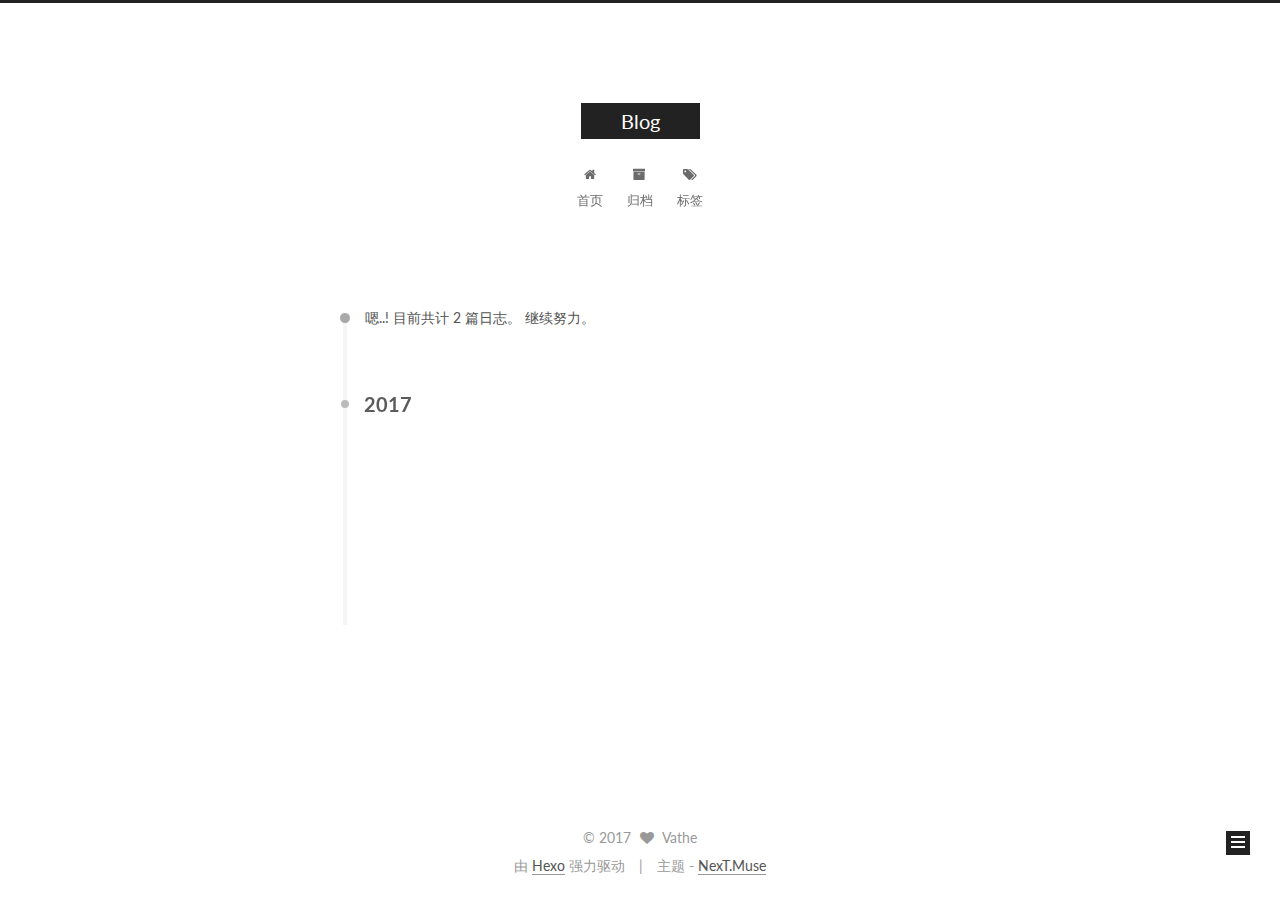
==== archives/index.html @ 246ba1b7 "Site updated: 2017-07-13 20:53:29" ====
<!doctype html>



  


<html class="theme-next muse use-motion" lang="zh-Hans">
<head>
  <meta charset="UTF-8"/>
<meta http-equiv="X-UA-Compatible" content="IE=edge" />
<meta name="viewport" content="width=device-width, initial-scale=1, maximum-scale=1"/>









<meta http-equiv="Cache-Control" content="no-transform" />
<meta http-equiv="Cache-Control" content="no-siteapp" />















  
  
  <link href="/lib/fancybox/source/jquery.fancybox.css?v=2.1.5" rel="stylesheet" type="text/css" />




  
  
  
  

  
    
    
  

  

  

  

  

  
    
    
    <link href="//fonts.googleapis.com/css?family=Lato:300,300italic,400,400italic,700,700italic&subset=latin,latin-ext" rel="stylesheet" type="text/css">
  






<link href="/lib/font-awesome/css/font-awesome.min.css?v=4.6.2" rel="stylesheet" type="text/css" />

<link href="/css/main.css?v=5.1.1" rel="stylesheet" type="text/css" />


  <meta name="keywords" content="Hexo, NexT" />








  <link rel="shortcut icon" type="image/x-icon" href="/favicon.ico?v=5.1.1" />






<meta property="og:type" content="website">
<meta property="og:title" content="Blog">
<meta property="og:url" content="http://vathe.github.io/archives/index.html">
<meta property="og:site_name" content="Blog">
<meta name="twitter:card" content="summary">
<meta name="twitter:title" content="Blog">



<script type="text/javascript" id="hexo.configurations">
  var NexT = window.NexT || {};
  var CONFIG = {
    root: '/',
    scheme: 'Muse',
    sidebar: {"position":"left","display":"post","offset":12,"offset_float":0,"b2t":false,"scrollpercent":false,"onmobile":false},
    fancybox: true,
    motion: true,
    duoshuo: {
      userId: '0',
      author: '博主'
    },
    algolia: {
      applicationID: '',
      apiKey: '',
      indexName: '',
      hits: {"per_page":10},
      labels: {"input_placeholder":"Search for Posts","hits_empty":"We didn't find any results for the search: ${query}","hits_stats":"${hits} results found in ${time} ms"}
    }
  };
</script>



  <link rel="canonical" href="http://vathe.github.io/archives/"/>





  <title>归档 | Blog</title>
  














</head>

<body itemscope itemtype="http://schema.org/WebPage" lang="zh-Hans">

  
  
    
  

  <div class="container sidebar-position-left  page-archive  ">
    <div class="headband"></div>

    <header id="header" class="header" itemscope itemtype="http://schema.org/WPHeader">
      <div class="header-inner"><div class="site-brand-wrapper">
  <div class="site-meta ">
    

    <div class="custom-logo-site-title">
      <a href="/"  class="brand" rel="start">
        <span class="logo-line-before"><i></i></span>
        <span class="site-title">Blog</span>
        <span class="logo-line-after"><i></i></span>
      </a>
    </div>
      
        <p class="site-subtitle"></p>
      
  </div>

  <div class="site-nav-toggle">
    <button>
      <span class="btn-bar"></span>
      <span class="btn-bar"></span>
      <span class="btn-bar"></span>
    </button>
  </div>
</div>

<nav class="site-nav">
  

  
    <ul id="menu" class="menu">
      
        
        <li class="menu-item menu-item-home">
          <a href="/" rel="section">
            
              <i class="menu-item-icon fa fa-fw fa-home"></i> <br />
            
            首页
          </a>
        </li>
      
        
        <li class="menu-item menu-item-archives">
          <a href="/archives/" rel="section">
            
              <i class="menu-item-icon fa fa-fw fa-archive"></i> <br />
            
            归档
          </a>
        </li>
      
        
        <li class="menu-item menu-item-tags">
          <a href="/tags/" rel="section">
            
              <i class="menu-item-icon fa fa-fw fa-tags"></i> <br />
            
            标签
          </a>
        </li>
      

      
    </ul>
  

  
</nav>



 </div>
    </header>

    <main id="main" class="main">
      <div class="main-inner">
        <div class="content-wrap">
          <div id="content" class="content">
            

  <section id="posts" class="posts-collapse">
    <span class="archive-move-on"></span>

    <span class="archive-page-counter">
      
      
      
        
      
      嗯..! 目前共计 2 篇日志。 继续努力。
    </span>

    

      
      
      

      
        
        <div class="collection-title">
          <h2 class="archive-year motion-element" id="archive-year-2017">2017</h2>
        </div>
      
      

      

  <article class="post post-type-normal" itemscope itemtype="http://schema.org/Article">
    <header class="post-header">

      <h2 class="post-title">
        
            <a class="post-title-link" href="/2017/07/13/First Blog/" itemprop="url">
              
                <span itemprop="name">First Blog</span>
              
            </a>
        
      </h2>

      <div class="post-meta">
        <time class="post-time" itemprop="dateCreated"
              datetime="2017-07-13T12:44:52Z"
              content="2017-07-13" >
          07-13
        </time>
      </div>

    </header>
  </article>



    

      
      
      

      
      

      

  <article class="post post-type-normal" itemscope itemtype="http://schema.org/Article">
    <header class="post-header">

      <h2 class="post-title">
        
            <a class="post-title-link" href="/2017/07/13/hello-world/" itemprop="url">
              
                <span itemprop="name">Hello World</span>
              
            </a>
        
      </h2>

      <div class="post-meta">
        <time class="post-time" itemprop="dateCreated"
              datetime="2017-07-13T12:28:40Z"
              content="2017-07-13" >
          07-13
        </time>
      </div>

    </header>
  </article>



    

  </section>

  



          </div>
          


          

        </div>
        
          
  
  <div class="sidebar-toggle">
    <div class="sidebar-toggle-line-wrap">
      <span class="sidebar-toggle-line sidebar-toggle-line-first"></span>
      <span class="sidebar-toggle-line sidebar-toggle-line-middle"></span>
      <span class="sidebar-toggle-line sidebar-toggle-line-last"></span>
    </div>
  </div>

  <aside id="sidebar" class="sidebar">
    
    <div class="sidebar-inner">

      

      

      <section class="site-overview sidebar-panel sidebar-panel-active">
        <div class="site-author motion-element" itemprop="author" itemscope itemtype="http://schema.org/Person">
          <img class="site-author-image" itemprop="image"
               src="/images/avatar.gif"
               alt="Vathe" />
          <p class="site-author-name" itemprop="name">Vathe</p>
           
              <p class="site-description motion-element" itemprop="description"></p>
          
        </div>
        <nav class="site-state motion-element">

          
            <div class="site-state-item site-state-posts">
              <a href="/archives/">
                <span class="site-state-item-count">2</span>
                <span class="site-state-item-name">日志</span>
              </a>
            </div>
          

          

          

        </nav>

        

        <div class="links-of-author motion-element">
          
        </div>

        
        

        
        

        


      </section>

      

      

    </div>
  </aside>


        
      </div>
    </main>

    <footer id="footer" class="footer">
      <div class="footer-inner">
        <div class="copyright" >
  
  &copy; 
  <span itemprop="copyrightYear">2017</span>
  <span class="with-love">
    <i class="fa fa-heart"></i>
  </span>
  <span class="author" itemprop="copyrightHolder">Vathe</span>
</div>


<div class="powered-by">
  由 <a class="theme-link" href="https://hexo.io">Hexo</a> 强力驱动
</div>

<div class="theme-info">
  主题 -
  <a class="theme-link" href="https://github.com/iissnan/hexo-theme-next">
    NexT.Muse
  </a>
</div>


        

        
      </div>
    </footer>

    
      <div class="back-to-top">
        <i class="fa fa-arrow-up"></i>
        
      </div>
    

  </div>

  

<script type="text/javascript">
  if (Object.prototype.toString.call(window.Promise) !== '[object Function]') {
    window.Promise = null;
  }
</script>









  












  
  <script type="text/javascript" src="/lib/jquery/index.js?v=2.1.3"></script>

  
  <script type="text/javascript" src="/lib/fastclick/lib/fastclick.min.js?v=1.0.6"></script>

  
  <script type="text/javascript" src="/lib/jquery_lazyload/jquery.lazyload.js?v=1.9.7"></script>

  
  <script type="text/javascript" src="/lib/velocity/velocity.min.js?v=1.2.1"></script>

  
  <script type="text/javascript" src="/lib/velocity/velocity.ui.min.js?v=1.2.1"></script>

  
  <script type="text/javascript" src="/lib/fancybox/source/jquery.fancybox.pack.js?v=2.1.5"></script>


  


  <script type="text/javascript" src="/js/src/utils.js?v=5.1.1"></script>

  <script type="text/javascript" src="/js/src/motion.js?v=5.1.1"></script>



  
  

  
  
    <script type="text/javascript" id="motion.page.archive">
      $('.archive-year').velocity('transition.slideLeftIn');
    </script>
  


  


  <script type="text/javascript" src="/js/src/bootstrap.js?v=5.1.1"></script>



  


  




	





  





  






  





  

  

  

  

  

  

</body>
</html>
---- css/main.css ----
/* normalize.css v3.0.2 | MIT License | git.io/normalize */
html {
  font-family: sans-serif; /* 1 */
  -ms-text-size-adjust: 100%; /* 2 */
  -webkit-text-size-adjust: 100%; /* 2 */
}
body {
  margin: 0;
}
article,
aside,
details,
figcaption,
figure,
footer,
header,
hgroup,
main,
menu,
nav,
section,
summary {
  display: block;
}
audio,
canvas,
progress,
video {
  display: inline-block; /* 1 */
  vertical-align: baseline; /* 2 */
}
audio:not([controls]) {
  display: none;
  height: 0;
}
[hidden],
template {
  display: none;
}
a {
  background-color: transparent;
}
a:active,
a:hover {
  outline: 0;
}
abbr[title] {
  border-bottom: 1px dotted;
}
b,
strong {
  font-weight: bold;
}
dfn {
  font-style: italic;
}
h1 {
  font-size: 2em;
  margin: 0.67em 0;
}
mark {
  background: #ff0;
  color: #000;
}
small {
  font-size: 80%;
}
sub,
sup {
  font-size: 75%;
  line-height: 0;
  position: relative;
  vertical-align: baseline;
}
sup {
  top: -0.5em;
}
sub {
  bottom: -0.25em;
}
img {
  border: 0;
}
svg:not(:root) {
  overflow: hidden;
}
figure {
  margin: 1em 40px;
}
hr {
  -moz-box-sizing: content-box;
  box-sizing: content-box;
  height: 0;
}
pre {
  overflow: auto;
}
code,
kbd,
pre,
samp {
  font-family: monospace, monospace;
  font-size: 1em;
}
button,
input,
optgroup,
select,
textarea {
  color: inherit; /* 1 */
  font: inherit; /* 2 */
  margin: 0; /* 3 */
}
button {
  overflow: visible;
}
button,
select {
  text-transform: none;
}
button,
html input[type="button"],
input[type="reset"],
input[type="submit"] {
  -webkit-appearance: button; /* 2 */
  cursor: pointer; /* 3 */
}
button[disabled],
html input[disabled] {
  cursor: default;
}
button::-moz-focus-inner,
input::-moz-focus-inner {
  border: 0;
  padding: 0;
}
input {
  line-height: normal;
}
input[type="checkbox"],
input[type="radio"] {
  box-sizing: border-box; /* 1 */
  padding: 0; /* 2 */
}
input[type="number"]::-webkit-inner-spin-button,
input[type="number"]::-webkit-outer-spin-button {
  height: auto;
}
input[type="search"] {
  -webkit-appearance: textfield; /* 1 */
  -moz-box-sizing: content-box;
  -webkit-box-sizing: content-box; /* 2 */
  box-sizing: content-box;
}
input[type="search"]::-webkit-search-cancel-button,
input[type="search"]::-webkit-search-decoration {
  -webkit-appearance: none;
}
fieldset {
  border: 1px solid #c0c0c0;
  margin: 0 2px;
  padding: 0.35em 0.625em 0.75em;
}
legend {
  border: 0; /* 1 */
  padding: 0; /* 2 */
}
textarea {
  overflow: auto;
}
optgroup {
  font-weight: bold;
}
table {
  border-collapse: collapse;
  border-spacing: 0;
}
td,
th {
  padding: 0;
}
::selection {
  background: #262a30;
  color: #fff;
}
body {
  position: relative;
  font-family: 'Lato', "PingFang SC", "Microsoft YaHei", sans-serif;
  font-size: 14px;
  line-height: 2;
  color: #555;
  background: #fff;
}
@media (max-width: 767px) {
  body {
    padding-right: 0 !important;
  }
}
@media (min-width: 768px) and (max-width: 991px) {
  body {
    padding-right: 0 !important;
  }
}
@media (min-width: 1600px) {
  body {
    font-size: 16px;
  }
}
h1,
h2,
h3,
h4,
h5,
h6 {
  margin: 0;
  padding: 0;
  font-weight: bold;
  line-height: 1.5;
  font-family: 'Lato', "PingFang SC", "Microsoft YaHei", sans-serif;
}
h2,
h3,
h4,
h5,
h6 {
  margin: 20px 0 15px;
}
h1 {
  font-size: 22px;
}
@media (max-width: 767px) {
  h1 {
    font-size: 18px;
  }
}
h2 {
  font-size: 20px;
}
@media (max-width: 767px) {
  h2 {
    font-size: 16px;
  }
}
h3 {
  font-size: 18px;
}
@media (max-width: 767px) {
  h3 {
    font-size: 14px;
  }
}
h4 {
  font-size: 16px;
}
@media (max-width: 767px) {
  h4 {
    font-size: 12px;
  }
}
h5 {
  font-size: 14px;
}
@media (max-width: 767px) {
  h5 {
    font-size: 10px;
  }
}
h6 {
  font-size: 12px;
}
@media (max-width: 767px) {
  h6 {
    font-size: 8px;
  }
}
p {
  margin: 0 0 25px 0;
}
a {
  color: #555;
  text-decoration: none;
  border-bottom: 1px solid #999;
  word-wrap: break-word;
}
a:hover {
  color: #222;
  border-bottom-color: #222;
}
blockquote {
  margin: 0;
  padding: 0;
}
img {
  display: block;
  margin: auto;
  max-width: 100%;
  height: auto;
}
hr {
  margin: 40px 0;
  height: 3px;
  border: none;
  background-color: #ddd;
  background-image: repeating-linear-gradient(-45deg, #fff, #fff 4px, transparent 4px, transparent 8px);
}
blockquote {
  padding: 0 15px;
  color: #666;
  border-left: 4px solid #ddd;
}
blockquote cite::before {
  content: "-";
  padding: 0 5px;
}
dt {
  font-weight: 700;
}
dd {
  margin: 0;
  padding: 0;
}
.text-left {
  text-align: left;
}
.text-center {
  text-align: center;
}
.text-right {
  text-align: right;
}
.text-justify {
  text-align: justify;
}
.text-nowrap {
  white-space: nowrap;
}
.text-lowercase {
  text-transform: lowercase;
}
.text-uppercase {
  text-transform: uppercase;
}
.text-capitalize {
  text-transform: capitalize;
}
.center-block {
  display: block;
  margin-left: auto;
  margin-right: auto;
}
.clearfix:before,
.clearfix:after {
  content: " ";
  display: table;
}
.clearfix:after {
  clear: both;
}
.pullquote {
  width: 45%;
}
.pullquote.left {
  float: left;
  margin-left: 5px;
  margin-right: 10px;
}
.pullquote.right {
  float: right;
  margin-left: 10px;
  margin-right: 5px;
}
.affix.affix.affix {
  position: fixed;
}
.translation {
  margin-top: -20px;
  font-size: 14px;
  color: #999;
}
.scrollbar-measure {
  width: 100px;
  height: 100px;
  overflow: scroll;
  position: absolute;
  top: -9999px;
}
.use-motion .motion-element {
  opacity: 0;
}
table {
  margin: 20px 0;
  width: 100%;
  border-collapse: collapse;
  border-spacing: 0;
  border: 1px solid #ddd;
  font-size: 14px;
  table-layout: fixed;
  word-wrap: break-all;
}
table>tbody>tr:nth-of-type(odd) {
  background-color: #f9f9f9;
}
table>tbody>tr:hover {
  background-color: #f5f5f5;
}
caption,
th,
td {
  padding: 8px;
  text-align: left;
  vertical-align: middle;
  font-weight: normal;
}
th,
td {
  border-bottom: 3px solid #ddd;
  border-right: 1px solid #eee;
}
th {
  padding-bottom: 10px;
  font-weight: 700;
}
td {
  border-bottom-width: 1px;
}
html,
body {
  height: 100%;
}
.container {
  position: relative;
  min-height: 100%;
}
.header-inner {
  margin: 0 auto;
  padding: 100px 0 70px;
  width: 700px;
}
@media (min-width: 1600px) {
  .container .header-inner {
    width: 900px;
  }
}
.main {
  padding-bottom: 150px;
}
.main-inner {
  margin: 0 auto;
  width: 700px;
}
@media (min-width: 1600px) {
  .container .main-inner {
    width: 900px;
  }
}
.footer {
  position: absolute;
  left: 0;
  bottom: 0;
  width: 100%;
  min-height: 50px;
}
.footer-inner {
  box-sizing: border-box;
  margin: 20px auto;
  width: 700px;
}
@media (min-width: 1600px) {
  .container .footer-inner {
    width: 900px;
  }
}
pre,
.highlight {
  overflow: auto;
  margin: 20px 0;
  padding: 0;
  font-size: 13px;
  color: #4d4d4c;
  background: #f7f7f7;
  line-height: 1.6;
}
pre,
code {
  font-family: consolas, Menlo, "PingFang SC", "Microsoft YaHei", monospace;
}
code {
  padding: 2px 4px;
  word-wrap: break-word;
  color: #555;
  background: #eee;
  border-radius: 3px;
  font-size: 13px;
}
pre code {
  padding: 0;
  color: #4d4d4c;
  background: none;
  text-shadow: none;
}
.highlight {
  border-radius: 1px;
}
.highlight pre {
  border: none;
  margin: 0;
  padding: 10px 0;
}
.highlight table {
  margin: 0;
  width: auto;
  border: none;
}
.highlight td {
  border: none;
  padding: 0;
}
.highlight figcaption {
  font-size: 1em;
  color: #4d4d4c;
  line-height: 1em;
  margin-bottom: 1em;
}
.highlight figcaption:before,
.highlight figcaption:after {
  content: " ";
  display: table;
}
.highlight figcaption:after {
  clear: both;
}
.highlight figcaption a {
  float: right;
  color: #4d4d4c;
}
.highlight figcaption a:hover {
  border-bottom-color: #4d4d4c;
}
.highlight .gutter pre {
  padding-left: 10px;
  padding-right: 10px;
  color: #869194;
  text-align: right;
  background-color: #eff2f3;
}
.highlight .code pre {
  width: 100%;
  padding-left: 10px;
  padding-right: 10px;
  background-color: #f7f7f7;
}
.highlight .line {
  height: 20px;
}
.gutter {
  -webkit-user-select: none;
  -moz-user-select: none;
  -ms-user-select: none;
  user-select: none;
}
.gist table {
  width: auto;
}
.gist table td {
  border: none;
}
pre .deletion {
  background: #fdd;
}
pre .addition {
  background: #dfd;
}
pre .meta {
  color: #8959a8;
}
pre .comment {
  color: #8e908c;
}
pre .variable,
pre .attribute,
pre .tag,
pre .regexp,
pre .ruby .constant,
pre .xml .tag .title,
pre .xml .pi,
pre .xml .doctype,
pre .html .doctype,
pre .css .id,
pre .css .class,
pre .css .pseudo {
  color: #c82829;
}
pre .number,
pre .preprocessor,
pre .built_in,
pre .literal,
pre .params,
pre .constant,
pre .command {
  color: #f5871f;
}
pre .ruby .class .title,
pre .css .rules .attribute,
pre .string,
pre .value,
pre .inheritance,
pre .header,
pre .ruby .symbol,
pre .xml .cdata,
pre .special,
pre .number,
pre .formula {
  color: #718c00;
}
pre .title,
pre .css .hexcolor {
  color: #3e999f;
}
pre .function,
pre .python .decorator,
pre .python .title,
pre .ruby .function .title,
pre .ruby .title .keyword,
pre .perl .sub,
pre .javascript .title,
pre .coffeescript .title {
  color: #4271ae;
}
pre .keyword,
pre .javascript .function {
  color: #8959a8;
}
.full-image.full-image.full-image {
  border: none;
  max-width: 100%;
  width: auto;
  margin: 20px auto;
}
@media (min-width: 992px) {
  .full-image.full-image.full-image {
    max-width: none;
    width: 110%;
    margin: 25px -5%;
  }
}
.blockquote-center,
.page-home .post-type-quote blockquote,
.page-post-detail .post-type-quote blockquote {
  position: relative;
  margin: 40px 0;
  padding: 0;
  border-left: none;
  text-align: center;
}
.blockquote-center::before,
.page-home .post-type-quote blockquote::before,
.page-post-detail .post-type-quote blockquote::before,
.blockquote-center::after,
.page-home .post-type-quote blockquote::after,
.page-post-detail .post-type-quote blockquote::after {
  position: absolute;
  content: ' ';
  display: block;
  width: 100%;
  height: 24px;
  opacity: 0.2;
  background-repeat: no-repeat;
  background-position: 0 -6px;
  background-size: 22px 22px;
}
.blockquote-center::before,
.page-home .post-type-quote blockquote::before,
.page-post-detail .post-type-quote blockquote::before {
  top: -20px;
  background-image: url("../images/quote-l.svg");
  border-top: 1px solid #ccc;
}
.blockquote-center::after,
.page-home .post-type-quote blockquote::after,
.page-post-detail .post-type-quote blockquote::after {
  bottom: -20px;
  background-image: url("../images/quote-r.svg");
  border-bottom: 1px solid #ccc;
  background-position: 100% 8px;
}
.blockquote-center p,
.page-home .post-type-quote blockquote p,
.page-post-detail .post-type-quote blockquote p,
.blockquote-center div,
.page-home .post-type-quote blockquote div,
.page-post-detail .post-type-quote blockquote div {
  text-align: center;
}
.post .post-body .group-picture img {
  box-sizing: border-box;
  padding: 0 3px;
  border: none;
}
.post .group-picture-row {
  overflow: hidden;
  margin-top: 6px;
}
.post .group-picture-row:first-child {
  margin-top: 0;
}
.post .group-picture-column {
  float: left;
}
.page-post-detail .post-body .group-picture-column {
  float: none;
  margin-top: 10px;
  width: auto !important;
}
.page-post-detail .post-body .group-picture-column img {
  margin: 0 auto;
}
.page-archive .group-picture-container {
  overflow: hidden;
}
.page-archive .group-picture-row {
  float: left;
}
.page-archive .group-picture-row:first-child {
  margin-top: 6px;
}
.page-archive .group-picture-column {
  max-width: 150px;
  max-height: 150px;
}
.note {
  padding: 20px;
  margin: 20px 0;
  border: 1px solid #eee;
  border-left-width: 5px;
  border-radius: 3px;
}
.note h2,
.note h3,
.note h4,
.note h5,
.note h6 {
  margin-top: 0;
  margin-bottom: 5px;
  padding-top: 0 !important;
}
.note p:last-child {
  margin-bottom: 0;
}
.note code {
  border-radius: 3px;
}
.note+.note {
  margin-top: -5px;
}
.default {
  border-left-color: #777;
}
.default h2,
.default h3,
.default h4,
.default h5,
.default h6 {
  color: #777;
}
.primary {
  border-left-color: #428bca;
}
.primary h2,
.primary h3,
.primary h4,
.primary h5,
.primary h6 {
  color: #428bca;
}
.success {
  border-left-color: #5cb85c;
}
.success h2,
.success h3,
.success h4,
.success h5,
.success h6 {
  color: #5cb85c;
}
.danger {
  border-left-color: #d9534f;
}
.danger h2,
.danger h3,
.danger h4,
.danger h5,
.danger h6 {
  color: #d9534f;
}
.warning {
  border-left-color: #f0ad4e;
}
.warning h2,
.warning h3,
.warning h4,
.warning h5,
.warning h6 {
  color: #f0ad4e;
}
.info {
  border-left-color: #5bc0de;
}
.info h2,
.info h3,
.info h4,
.info h5,
.info h6 {
  color: #5bc0de;
}
.btn {
  display: inline-block;
  padding: 0 20px;
  font-size: 14px;
  color: #fff;
  background: #222;
  border: 2px solid #222;
  text-decoration: none;
  border-radius: 0;
  transition-property: background-color;
  transition-duration: 0.2s;
  transition-timing-function: ease-in-out;
  transition-delay: 0s;
}
.btn:hover,
.post-button .btn:hover {
  border-color: #222;
  color: #222;
  background: #fff;
}
.btn-bar {
  display: block;
  width: 22px;
  height: 2px;
  background: #555;
  border-radius: 1px;
}
.btn-bar+.btn-bar {
  margin-top: 4px;
}
.pagination {
  margin: 120px 0 40px;
  text-align: center;
  border-top: 1px solid #eee;
}
.page-number-basic,
.pagination .prev,
.pagination .next,
.pagination .page-number,
.pagination .space {
  display: inline-block;
  position: relative;
  top: -1px;
  margin: 0 10px;
  padding: 0 10px;
  line-height: 30px;
}
@media (max-width: 767px) {
  .page-number-basic,
  .pagination .prev,
  .pagination .next,
  .pagination .page-number,
  .pagination .space {
    margin: 0 5px;
  }
}
.pagination .prev,
.pagination .next,
.pagination .page-number {
  border-bottom: 0;
  border-top: 1px solid #eee;
  transition-property: border-color;
  transition-duration: 0.2s;
  transition-timing-function: ease-in-out;
  transition-delay: 0s;
}
.pagination .prev:hover,
.pagination .next:hover,
.pagination .page-number:hover {
  border-top-color: #222;
}
.pagination .space {
  padding: 0;
  margin: 0;
}
.pagination .prev {
  margin-left: 0;
}
.pagination .next {
  margin-right: 0;
}
.pagination .page-number.current {
  color: #fff;
  background: #ccc;
  border-top-color: #ccc;
}
@media (max-width: 767px) {
  .pagination {
    border-top: none;
  }
  .pagination .prev,
  .pagination .next,
  .pagination .page-number {
    margin-bottom: 10px;
    border-top: 0;
    border-bottom: 1px solid #eee;
  }
  .pagination .prev:hover,
  .pagination .next:hover,
  .pagination .page-number:hover {
    border-bottom-color: #222;
  }
}
.comments {
  margin: 60px 20px 0;
}
.tag-cloud {
  text-align: center;
}
.tag-cloud a {
  display: inline-block;
  margin: 10px;
}
.back-to-top {
  box-sizing: border-box;
  position: fixed;
  bottom: -100px;
  right: 30px;
  z-index: 1050;
  padding: 0 6px;
  width: 24px;
  background: #222;
  font-size: 12px;
  opacity: 1;
  color: #fff;
  cursor: pointer;
  text-align: center;
  -webkit-transform: translateZ(0);
  transition-property: bottom;
  transition-duration: 0.2s;
  transition-timing-function: ease-in-out;
  transition-delay: 0s;
}
@media (min-width: 768px) and (max-width: 991px) {
  .back-to-top {
    display: none !important;
  }
}
@media (max-width: 767px) {
  .back-to-top {
    display: none !important;
  }
}
.back-to-top.back-to-top-on {
  bottom: 19px;
}
.header {
  background: transparent;
}
.header-inner {
  position: relative;
}
.headband {
  height: 3px;
  background: #222;
}
.site-meta {
  margin: 0;
  text-align: center;
}
@media (max-width: 767px) {
  .site-meta {
    text-align: center;
  }
}
.brand {
  position: relative;
  display: inline-block;
  padding: 0 40px;
  color: #fff;
  background: #222;
  border-bottom: none;
}
.brand:hover {
  color: #fff;
}
.logo {
  display: inline-block;
  margin-right: 5px;
  line-height: 36px;
  vertical-align: top;
}
.site-title {
  display: inline-block;
  vertical-align: top;
  line-height: 36px;
  font-size: 20px;
  font-weight: normal;
  font-family: 'Lato', "PingFang SC", "Microsoft YaHei", sans-serif;
}
.site-subtitle {
  margin-top: 10px;
  font-size: 13px;
  color: #999;
}
.use-motion .brand {
  opacity: 0;
}
.use-motion .logo,
.use-motion .site-title,
.use-motion .site-subtitle {
  opacity: 0;
  position: relative;
  top: -10px;
}
.site-nav-toggle {
  display: none;
  position: absolute;
  top: 10px;
  left: 10px;
}
@media (max-width: 767px) {
  .site-nav-toggle {
    display: block;
  }
}
.site-nav-toggle button {
  margin-top: 2px;
  padding: 9px 10px;
  background: transparent;
  border: none;
}
@media (max-width: 767px) {
  .site-nav {
    display: none;
    margin: 0 -10px;
    padding: 0 10px;
    clear: both;
    border-top: 1px solid #ddd;
  }
}
@media (min-width: 768px) and (max-width: 991px) {
  .site-nav {
    display: block !important;
  }
}
@media (min-width: 992px) {
  .site-nav {
    display: block !important;
  }
}
.menu {
  margin-top: 20px;
  padding-left: 0;
  text-align: center;
}
.menu .menu-item {
  display: inline-block;
  margin: 0 10px;
  list-style: none;
}
@media screen and (max-width: 767px) {
  .menu .menu-item {
    margin-top: 10px;
  }
}
.menu .menu-item a {
  display: block;
  font-size: 13px;
  line-height: inherit;
  border-bottom: 1px solid transparent;
  transition-property: border-color;
  transition-duration: 0.2s;
  transition-timing-function: ease-in-out;
  transition-delay: 0s;
}
.menu .menu-item a:hover {
  border-bottom-color: #222;
}
.menu .menu-item .fa {
  margin-right: 5px;
}
.use-motion .menu-item {
  opacity: 0;
}
.post-body {
  font-family: 'Lato', "PingFang SC", "Microsoft YaHei", sans-serif;
}
@media (max-width: 767px) {
  .post-body {
    word-break: break-word;
  }
}
.post-body .fancybox img {
  display: block !important;
  margin: 0 auto;
  cursor: pointer;
  cursor: zoom-in;
  cursor: -webkit-zoom-in;
}
.post-body .image-caption,
.post-body .figure .caption {
  margin: 10px auto 15px;
  text-align: center;
  font-size: 14px;
  color: #999;
  font-weight: bold;
  line-height: 1;
}
.post-sticky-flag {
  display: inline-block;
  font-size: 16px;
  -ms-transform: rotate(30deg);
  -webkit-transform: rotate(30deg);
  -moz-transform: rotate(30deg);
  -ms-transform: rotate(30deg);
  -o-transform: rotate(30deg);
  transform: rotate(30deg);
}
.posts-expand {
  padding-top: 40px;
}
@media (max-width: 767px) {
  .posts-expand {
    margin: 0 20px;
  }
  .post-body pre {
    padding: 10px;
  }
  .post-body pre .gutter pre {
    padding-right: 10px;
  }
  .post-body .highlight {
    margin-left: 0px;
    margin-right: 0px;
    padding: 0;
  }
  .post-body .highlight .gutter pre {
    padding-right: 10px;
  }
}
@media (min-width: 992px) {
  .posts-expand .post-body {
    text-align: justify;
  }
}
.posts-expand .post-body h2,
.posts-expand .post-body h3,
.posts-expand .post-body h4,
.posts-expand .post-body h5,
.posts-expand .post-body h6 {
  padding-top: 10px;
}
.posts-expand .post-body h2 .header-anchor,
.posts-expand .post-body h3 .header-anchor,
.posts-expand .post-body h4 .header-anchor,
.posts-expand .post-body h5 .header-anchor,
.posts-expand .post-body h6 .header-anchor {
  float: right;
  margin-left: 10px;
  color: #ccc;
  border-bottom-style: none;
  visibility: hidden;
}
.posts-expand .post-body h2 .header-anchor:hover,
.posts-expand .post-body h3 .header-anchor:hover,
.posts-expand .post-body h4 .header-anchor:hover,
.posts-expand .post-body h5 .header-anchor:hover,
.posts-expand .post-body h6 .header-anchor:hover {
  color: inherit;
}
.posts-expand .post-body h2:hover .header-anchor,
.posts-expand .post-body h3:hover .header-anchor,
.posts-expand .post-body h4:hover .header-anchor,
.posts-expand .post-body h5:hover .header-anchor,
.posts-expand .post-body h6:hover .header-anchor {
  visibility: visible;
}
.posts-expand .post-body ul li {
  list-style: circle;
}
.posts-expand .post-body img {
  box-sizing: border-box;
  margin: auto;
  padding: 3px;
  border: 1px solid #ddd;
}
.posts-expand .fancybox img {
  margin: 0 auto;
}
@media (max-width: 767px) {
  .posts-collapse {
    margin: 0 20px;
  }
  .posts-collapse .post-title,
  .posts-collapse .post-meta {
    display: block;
    width: auto;
    text-align: left;
  }
}
.posts-collapse {
  position: relative;
  z-index: 1010;
  margin-left: 55px;
}
.posts-collapse::after {
  content: " ";
  position: absolute;
  top: 20px;
  left: 0;
  margin-left: -2px;
  width: 4px;
  height: 100%;
  background: #f5f5f5;
  z-index: -1;
}
@media (max-width: 767px) {
  .posts-collapse {
    margin: 0 20px;
  }
}
.posts-collapse .collection-title {
  position: relative;
  margin: 60px 0;
}
.posts-collapse .collection-title h1,
.posts-collapse .collection-title h2 {
  margin-left: 20px;
}
.posts-collapse .collection-title small {
  color: #bbb;
  margin-left: 5px;
}
.posts-collapse .collection-title::before {
  content: " ";
  position: absolute;
  left: 0;
  top: 50%;
  margin-left: -4px;
  margin-top: -4px;
  width: 8px;
  height: 8px;
  background: #bbb;
  border-radius: 50%;
}
.posts-collapse .post {
  margin: 30px 0;
}
.posts-collapse .post-header {
  position: relative;
  transition-duration: 0.2s;
  transition-timing-function: ease-in-out;
  transition-delay: 0s;
  transition-property: border;
  border-bottom: 1px dashed #ccc;
}
.posts-collapse .post-header::before {
  content: " ";
  position: absolute;
  left: 0;
  top: 12px;
  width: 6px;
  height: 6px;
  margin-left: -4px;
  background: #bbb;
  border-radius: 50%;
  border: 1px solid #fff;
  transition-duration: 0.2s;
  transition-timing-function: ease-in-out;
  transition-delay: 0s;
  transition-property: background;
}
.posts-collapse .post-header:hover {
  border-bottom-color: #666;
}
.posts-collapse .post-header:hover::before {
  background: #222;
}
.posts-collapse .post-meta {
  position: absolute;
  font-size: 12px;
  left: 20px;
  top: 5px;
}
.posts-collapse .post-comments-count {
  display: none;
}
.posts-collapse .post-title {
  margin-left: 60px;
  font-size: 16px;
  font-weight: normal;
  line-height: inherit;
}
.posts-collapse .post-title::after {
  margin-left: 3px;
  opacity: 0.6;
}
.posts-collapse .post-title a {
  color: #666;
  border-bottom: none;
}
.page-home .post-type-quote .post-header,
.page-post-detail .post-type-quote .post-header,
.page-home .post-type-quote .post-tags,
.page-post-detail .post-type-quote .post-tags {
  display: none;
}
.posts-expand .post-title {
  font-size: 26px;
  text-align: center;
  word-break: break-word;
  font-weight: 400;
}
@media (max-width: 767px) {
  .posts-expand .post-title {
    font-size: 22px;
  }
}
.posts-expand .post-title-link {
  display: inline-block;
  position: relative;
  color: #555;
  border-bottom: none;
  line-height: 1.2;
  vertical-align: top;
}
.posts-expand .post-title-link::before {
  content: "";
  position: absolute;
  width: 100%;
  height: 2px;
  bottom: 0;
  left: 0;
  background-color: #000;
  visibility: hidden;
  -webkit-transform: scaleX(0);
  -moz-transform: scaleX(0);
  -ms-transform: scaleX(0);
  -o-transform: scaleX(0);
  transform: scaleX(0);
  transition-duration: 0.2s;
  transition-timing-function: ease-in-out;
  transition-delay: 0s;
}
.posts-expand .post-title-link:hover::before {
  visibility: visible;
  -webkit-transform: scaleX(1);
  -moz-transform: scaleX(1);
  -ms-transform: scaleX(1);
  -o-transform: scaleX(1);
  transform: scaleX(1);
}
.posts-expand .post-title-link .fa {
  font-size: 16px;
}
.posts-expand .post-meta {
  margin: 3px 0 60px 0;
  color: #999;
  font-family: 'Lato', "PingFang SC", "Microsoft YaHei", sans-serif;
  font-size: 12px;
  text-align: center;
}
.posts-expand .post-meta .post-category-list {
  display: inline-block;
  margin: 0;
  padding: 3px;
}
.posts-expand .post-meta .post-category-list-link {
  color: #999;
}
.posts-expand .post-meta .post-description {
  font-size: 14px;
  margin-top: 2px;
}
.post-wordcount {
  display: inline-block;
}
.post-meta-divider {
  margin: 0 0.5em;
}
.post-meta-item-icon {
  margin-right: 3px;
}
@media (min-width: 768px) and (max-width: 991px) {
  .post-meta-item-icon {
    display: inline-block;
  }
}
@media (max-width: 767px) {
  .post-meta-item-icon {
    display: inline-block;
  }
}
@media (min-width: 768px) and (max-width: 991px) {
  .post-meta-item-text {
    display: none;
  }
}
@media (max-width: 767px) {
  .post-meta-item-text {
    display: none;
  }
}
@media (max-width: 767px) {
  .posts-expand .post-comments-count {
    display: none;
  }
}
.post-button {
  margin-top: 50px;
}
.post-button .btn {
  color: #fff;
  font-size: 14px;
  background: #222;
  border-radius: 0;
  line-height: 2;
  margin: 0 4px 8px 4px;
}
.post-button .fa-fw {
  width: 1.285714285714286em;
  text-align: left;
}
.posts-expand .post-tags {
  margin-top: 40px;
  text-align: center;
}
.posts-expand .post-tags a {
  display: inline-block;
  margin-right: 10px;
  font-size: 13px;
}
.post-nav {
  display: table;
  margin-top: 15px;
  width: 100%;
  border-top: 1px solid #eee;
}
.post-nav-divider {
  display: table-cell;
  width: 10%;
}
.post-nav-item {
  display: table-cell;
  padding: 10px 0 0 0;
  width: 45%;
  vertical-align: top;
}
.post-nav-item a {
  position: relative;
  display: block;
  line-height: 25px;
  font-size: 14px;
  color: #555;
  border-bottom: none;
}
.post-nav-item a:hover {
  color: #222;
  border-bottom: none;
}
.post-nav-item a:active {
  top: 2px;
}
.post-nav-item .fa {
  position: absolute;
  top: 8px;
  left: 0;
  font-size: 12px;
}
.post-nav-next a {
  padding-left: 15px;
}
.post-nav-prev {
  text-align: right;
}
.post-nav-prev a {
  padding-right: 15px;
}
.post-nav-prev .fa {
  right: 0;
  left: auto;
}
.posts-expand .post-eof {
  display: block;
  margin: 80px auto 60px;
  width: 8%;
  height: 1px;
  background: #ccc;
  text-align: center;
}
.post:last-child .post-eof.post-eof.post-eof {
  display: none;
}
.post-gallery {
  display: table;
  table-layout: fixed;
  width: 100%;
  border-collapse: separate;
}
.post-gallery-row {
  display: table-row;
}
.post-gallery .post-gallery-img {
  display: table-cell;
  text-align: center;
  vertical-align: middle;
  border: none;
}
.post-gallery .post-gallery-img img {
  max-width: 100%;
  max-height: 100%;
  border: none;
}
.fancybox-close,
.fancybox-close:hover {
  border: none;
}
.sidebar {
  position: fixed;
  right: 0;
  top: 0;
  bottom: 0;
  width: 0;
  z-index: 1040;
  box-shadow: inset 0 2px 6px #000;
  background: #222;
  -webkit-transform: translateZ(0);
}
.sidebar a {
  color: #999;
  border-bottom-color: #555;
}
.sidebar a:hover {
  color: #eee;
}
@media (min-width: 768px) and (max-width: 991px) {
  .sidebar {
    display: none !important;
  }
}
@media (max-width: 767px) {
  .sidebar {
    display: none !important;
  }
}
.sidebar-inner {
  position: relative;
  padding: 20px 10px;
  color: #999;
  text-align: center;
}
.sidebar-toggle {
  position: fixed;
  right: 30px;
  bottom: 45px;
  width: 14px;
  height: 14px;
  padding: 5px;
  background: #222;
  line-height: 0;
  z-index: 1050;
  cursor: pointer;
  -webkit-transform: translateZ(0);
}
@media (min-width: 768px) and (max-width: 991px) {
  .sidebar-toggle {
    display: none !important;
  }
}
@media (max-width: 767px) {
  .sidebar-toggle {
    display: none !important;
  }
}
.sidebar-toggle-line {
  position: relative;
  display: inline-block;
  vertical-align: top;
  height: 2px;
  width: 100%;
  background: #fff;
  margin-top: 3px;
}
.sidebar-toggle-line:first-child {
  margin-top: 0;
}
.site-author-image {
  display: block;
  margin: 0 auto;
  padding: 2px;
  max-width: 96px;
  height: auto;
  border: 2px solid #333;
}
.site-author-name {
  margin: 5px 0 0;
  text-align: center;
  color: #f5f5f5;
  font-weight: normal;
}
.site-description {
  margin-top: 5px;
  text-align: center;
  font-size: 14px;
  color: #999;
}
.site-state {
  overflow: hidden;
  line-height: 1.4;
  white-space: nowrap;
  text-align: center;
}
.site-state-item {
  display: inline-block;
  padding: 0 15px;
  border-left: 1px solid #333;
}
.site-state-item:first-child {
  border-left: none;
}
.site-state-item a {
  border-bottom: none;
}
.site-state-item-count {
  display: block;
  text-align: center;
  color: inherit;
  font-weight: 600;
  font-size: 18px;
}
.site-state-item-name {
  font-size: 13px;
  color: inherit;
}
.feed-link {
  margin-top: 20px;
}
.feed-link a {
  display: inline-block;
  padding: 0 15px;
  color: #fc6423;
  border: 1px solid #fc6423;
  border-radius: 4px;
}
.feed-link a i {
  color: #fc6423;
  font-size: 14px;
}
.feed-link a:hover {
  color: #fff;
  background: #fc6423;
}
.feed-link a:hover i {
  color: #fff;
}
.links-of-author {
  margin-top: 20px;
}
.links-of-author a {
  display: inline-block;
  vertical-align: middle;
  margin-right: 10px;
  margin-bottom: 10px;
  border-bottom-color: #555;
  font-size: 13px;
}
.links-of-author a:before {
  display: inline-block;
  vertical-align: middle;
  margin-right: 3px;
  content: " ";
  width: 4px;
  height: 4px;
  border-radius: 50%;
  background: #28ad3c;
}
.links-of-blogroll {
  font-size: 13px;
}
.links-of-blogroll-title {
  margin-top: 20px;
  font-size: 14px;
  font-weight: 600;
}
.links-of-blogroll-list {
  margin: 0;
  padding: 0;
  list-style: none;
}
.links-of-blogroll-item {
  padding: 2px 10px;
}
.sidebar-nav {
  margin: 0 0 20px;
  padding-left: 0;
}
.sidebar-nav li {
  display: inline-block;
  cursor: pointer;
  border-bottom: 1px solid transparent;
  font-size: 14px;
  color: #555;
}
.sidebar-nav li:hover {
  color: #f5f5f5;
}
.page-post-detail .sidebar-nav-toc {
  padding: 0 5px;
}
.page-post-detail .sidebar-nav-overview {
  margin-left: 10px;
}
.sidebar-nav .sidebar-nav-active {
  color: #87daff;
  border-bottom-color: #87daff;
}
.sidebar-nav .sidebar-nav-active:hover {
  color: #87daff;
}
.sidebar-panel {
  display: none;
}
.sidebar-panel-active {
  display: block;
}
.post-toc-empty {
  font-size: 14px;
  color: #666;
}
.post-toc-wrap {
  overflow: hidden;
}
.post-toc {
  overflow: auto;
}
.post-toc ol {
  margin: 0;
  padding: 0 2px 5px 10px;
  text-align: left;
  list-style: none;
  font-size: 14px;
}
.post-toc ol > ol {
  padding-left: 0;
}
.post-toc ol a {
  transition-duration: 0.2s;
  transition-timing-function: ease-in-out;
  transition-delay: 0s;
  transition-property: all;
  color: #999;
  border-bottom-color: #555;
}
.post-toc ol a:hover {
  color: #ccc;
  border-bottom-color: #ccc;
}
.post-toc .nav-item {
  overflow: hidden;
  text-overflow: ellipsis;
  white-space: nowrap;
  line-height: 1.8;
}
.post-toc .nav .nav-child {
  display: none;
}
.post-toc .nav .active > .nav-child {
  display: block;
}
.post-toc .nav .active-current > .nav-child {
  display: block;
}
.post-toc .nav .active-current > .nav-child > .nav-item {
  display: block;
}
.post-toc .nav .active > a {
  color: #87daff;
  border-bottom-color: #87daff;
}
.post-toc .nav .active-current > a {
  color: #87daff;
}
.post-toc .nav .active-current > a:hover {
  color: #87daff;
}
.footer {
  font-size: 14px;
  color: #999;
}
.footer img {
  border: none;
}
.footer-inner {
  text-align: center;
}
.with-love {
  display: inline-block;
  margin: 0 5px;
}
.powered-by,
.theme-info {
  display: inline-block;
}
.powered-by {
  margin-right: 10px;
}
.powered-by::after {
  content: "|";
  padding-left: 10px;
}
.cc-license {
  margin-top: 10px;
  text-align: center;
}
.cc-license .cc-opacity {
  opacity: 0.7;
  border-bottom: none;
}
.cc-license .cc-opacity:hover {
  opacity: 0.9;
}
.cc-license img {
  display: inline-block;
}
.theme-next #ds-thread #ds-reset {
  color: #555;
}
.theme-next #ds-thread #ds-reset .ds-replybox {
  margin-bottom: 30px;
}
.theme-next #ds-thread #ds-reset .ds-replybox .ds-avatar,
.theme-next #ds-reset .ds-avatar img {
  box-shadow: none;
}
.theme-next #ds-thread #ds-reset .ds-textarea-wrapper {
  border-color: #c7d4e1;
  background: none;
  border-top-right-radius: 3px;
  border-top-left-radius: 3px;
}
.theme-next #ds-thread #ds-reset .ds-textarea-wrapper textarea {
  height: 60px;
}
.theme-next #ds-reset .ds-rounded-top {
  border-radius: 0;
}
.theme-next #ds-thread #ds-reset .ds-post-toolbar {
  box-sizing: border-box;
  border: 1px solid #c7d4e1;
  background: #f6f8fa;
}
.theme-next #ds-thread #ds-reset .ds-post-options {
  height: 40px;
  border: none;
  background: none;
}
.theme-next #ds-thread #ds-reset .ds-toolbar-buttons {
  top: 11px;
}
.theme-next #ds-thread #ds-reset .ds-sync {
  top: 5px;
}
.theme-next #ds-thread #ds-reset .ds-post-button {
  top: 4px;
  right: 5px;
  width: 90px;
  height: 30px;
  border: 1px solid #c5ced7;
  border-radius: 3px;
  background-image: linear-gradient(#fbfbfc, #f5f7f9);
  color: #60676d;
}
.theme-next #ds-thread #ds-reset .ds-post-button:hover {
  background-position: 0 -30px;
  color: #60676d;
}
.theme-next #ds-thread #ds-reset .ds-comments-info {
  padding: 10px 0;
}
.theme-next #ds-thread #ds-reset .ds-sort {
  display: none;
}
.theme-next #ds-thread #ds-reset li.ds-tab a.ds-current {
  border: none;
  background: #f6f8fa;
  color: #60676d;
}
.theme-next #ds-thread #ds-reset li.ds-tab a.ds-current:hover {
  background-color: #e9f0f7;
  color: #60676d;
}
.theme-next #ds-thread #ds-reset li.ds-tab a {
  border-radius: 2px;
  padding: 5px;
}
.theme-next #ds-thread #ds-reset .ds-login-buttons p {
  color: #999;
  line-height: 36px;
}
.theme-next #ds-thread #ds-reset .ds-login-buttons .ds-service-list li {
  height: 28px;
}
.theme-next #ds-thread #ds-reset .ds-service-list a {
  background: none;
  padding: 5px;
  border: 1px solid;
  border-radius: 3px;
  text-align: center;
}
.theme-next #ds-thread #ds-reset .ds-service-list a:hover {
  color: #fff;
  background: #666;
}
.theme-next #ds-thread #ds-reset .ds-service-list .ds-weibo {
  color: #fc9b00;
  border-color: #fc9b00;
}
.theme-next #ds-thread #ds-reset .ds-service-list .ds-weibo:hover {
  background: #fc9b00;
}
.theme-next #ds-thread #ds-reset .ds-service-list .ds-qq {
  color: #60a3ec;
  border-color: #60a3ec;
}
.theme-next #ds-thread #ds-reset .ds-service-list .ds-qq:hover {
  background: #60a3ec;
}
.theme-next #ds-thread #ds-reset .ds-service-list .ds-renren {
  color: #2e7ac4;
  border-color: #2e7ac4;
}
.theme-next #ds-thread #ds-reset .ds-service-list .ds-renren:hover {
  background: #2e7ac4;
}
.theme-next #ds-thread #ds-reset .ds-service-list .ds-douban {
  color: #37994c;
  border-color: #37994c;
}
.theme-next #ds-thread #ds-reset .ds-service-list .ds-douban:hover {
  background: #37994c;
}
.theme-next #ds-thread #ds-reset .ds-service-list .ds-kaixin {
  color: #fef20d;
  border-color: #fef20d;
}
.theme-next #ds-thread #ds-reset .ds-service-list .ds-kaixin:hover {
  background: #fef20d;
}
.theme-next #ds-thread #ds-reset .ds-service-list .ds-netease {
  color: #f00;
  border-color: #f00;
}
.theme-next #ds-thread #ds-reset .ds-service-list .ds-netease:hover {
  background: #f00;
}
.theme-next #ds-thread #ds-reset .ds-service-list .ds-sohu {
  color: #ffcb05;
  border-color: #ffcb05;
}
.theme-next #ds-thread #ds-reset .ds-service-list .ds-sohu:hover {
  background: #ffcb05;
}
.theme-next #ds-thread #ds-reset .ds-service-list .ds-baidu {
  color: #2831e0;
  border-color: #2831e0;
}
.theme-next #ds-thread #ds-reset .ds-service-list .ds-baidu:hover {
  background: #2831e0;
}
.theme-next #ds-thread #ds-reset .ds-service-list .ds-google {
  color: #166bec;
  border-color: #166bec;
}
.theme-next #ds-thread #ds-reset .ds-service-list .ds-google:hover {
  background: #166bec;
}
.theme-next #ds-thread #ds-reset .ds-service-list .ds-weixin {
  color: #00ce0d;
  border-color: #00ce0d;
}
.theme-next #ds-thread #ds-reset .ds-service-list .ds-weixin:hover {
  background: #00ce0d;
}
.theme-next #ds-thread #ds-reset .ds-service-list .ds-more-services {
  border: none;
}
.theme-next #ds-thread #ds-reset .ds-service-list .ds-more-services:hover {
  background: none;
}
.theme-next #ds-reset .duoshuo-ua-admin {
  display: inline-block;
  color: #f00;
}
.theme-next #ds-reset .duoshuo-ua-platform,
.theme-next #ds-reset .duoshuo-ua-browser {
  color: #ccc;
}
.theme-next #ds-reset .duoshuo-ua-platform .fa,
.theme-next #ds-reset .duoshuo-ua-browser .fa {
  display: inline-block;
  margin-right: 3px;
}
.theme-next #ds-reset .duoshuo-ua-separator {
  display: inline-block;
  margin-left: 5px;
}
.theme-next .this_ua {
  background-color: #ccc !important;
  border-radius: 4px;
  padding: 0 5px !important;
  margin: 1px 1px !important;
  border: 1px solid #bbb !important;
  color: #fff;
  display: inline-block !important;
}
.theme-next .this_ua.admin {
  background-color: #d9534f !important;
  border-color: #d9534f !important;
}
.theme-next .this_ua.platform.iOS,
.theme-next .this_ua.platform.Mac,
.theme-next .this_ua.platform.Windows {
  background-color: #39b3d7 !important;
  border-color: #46b8da !important;
}
.theme-next .this_ua.platform.Linux {
  background-color: #3a3a3a !important;
  border-color: #1f1f1f !important;
}
.theme-next .this_ua.platform.Android {
  background-color: #00c47d !important;
  border-color: #01b171 !important;
}
.theme-next .this_ua.browser.Mobile,
.theme-next .this_ua.browser.Chrome {
  background-color: #5cb85c !important;
  border-color: #4cae4c !important;
}
.theme-next .this_ua.browser.Firefox {
  background-color: #f0ad4e !important;
  border-color: #eea236 !important;
}
.theme-next .this_ua.browser.Maxthon,
.theme-next .this_ua.browser.IE {
  background-color: #428bca !important;
  border-color: #357ebd !important;
}
.theme-next .this_ua.browser.baidu,
.theme-next .this_ua.browser.UCBrowser,
.theme-next .this_ua.browser.Opera {
  background-color: #d9534f !important;
  border-color: #d43f3a !important;
}
.theme-next .this_ua.browser.Android,
.theme-next .this_ua.browser.QQBrowser {
  background-color: #78ace9 !important;
  border-color: #4cae4c !important;
}
.post-spread {
  margin-top: 20px;
  text-align: center;
}
.jiathis_style {
  display: inline-block;
}
.jiathis_style a {
  border: none;
}
.fa {
  font-family: FontAwesome !important;
}
.post-spread {
  margin-top: 20px;
  text-align: center;
}
.bdshare-slide-button-box a {
  border: none;
}
.bdsharebuttonbox {
  display: inline-block;
}
.bdsharebuttonbox a {
  border: none;
}
.local-search-pop-overlay {
  position: fixed;
  width: 100%;
  height: 100%;
  top: 0;
  left: 0;
  z-index: 2080;
  background-color: rgba(0,0,0,0.3);
}
.local-search-popup {
  display: none;
  position: fixed;
  top: 10%;
  left: 50%;
  margin-left: -350px;
  width: 700px;
  height: 80%;
  padding: 0;
  background: #fff;
  color: #333;
  z-index: 9999;
  border-radius: 5px;
}
@media (max-width: 767px) {
  .local-search-popup {
    padding: 0;
    top: 0;
    left: 0;
    margin: 0;
    width: 100%;
    height: 100%;
    border-radius: 0;
  }
}
.local-search-popup ul.search-result-list {
  padding: 0;
  margin: 0 5px;
}
.local-search-popup p.search-result {
  border-bottom: 1px dashed #ccc;
  padding: 5px 0;
}
.local-search-popup a.search-result-title {
  font-weight: bold;
  font-size: 16px;
}
.local-search-popup .search-keyword {
  border-bottom: 1px dashed #f00;
  font-weight: bold;
  color: #f00;
}
.local-search-popup .local-search-header {
  padding: 5px;
  height: 36px;
  background: #f5f5f5;
  border-top-left-radius: 5px;
  border-top-right-radius: 5px;
}
.local-search-popup #local-search-result {
  overflow: auto;
  position: relative;
  padding: 5px 25px;
  height: calc(100% - 55px);
}
.local-search-popup .local-search-input-wrapper {
  display: inline-block;
  width: calc(100% - 90px);
  height: 36px;
  line-height: 36px;
  padding: 0 5px;
}
.local-search-popup .local-search-input-wrapper input {
  padding: 8px 0;
  height: 20px;
  display: block;
  width: 100%;
  outline: none;
  border: none;
  background: transparent;
  vertical-align: middle;
}
.local-search-popup .search-icon,
.local-search-popup .popup-btn-close {
  display: inline-block;
  font-size: 18px;
  color: #999;
  height: 36px;
  width: 18px;
  padding-left: 10px;
  padding-right: 10px;
}
.local-search-popup .search-icon {
  float: left;
}
.local-search-popup .popup-btn-close {
  border-left: 1px solid #eee;
  float: right;
  cursor: pointer;
}
.local-search-popup #no-result {
  position: absolute;
  left: 50%;
  top: 50%;
  -webkit-transform: translate(-50%, -50%);
  -webkit-transform: translate(-50%, -50%);
  -moz-transform: translate(-50%, -50%);
  -ms-transform: translate(-50%, -50%);
  -o-transform: translate(-50%, -50%);
  transform: translate(-50%, -50%);
  color: #ccc;
}
.site-uv,
.site-pv,
.page-pv {
  display: inline-block;
}
.site-uv .busuanzi-value,
.site-pv .busuanzi-value,
.page-pv .busuanzi-value {
  margin: 0 5px;
}
.site-uv {
  margin-right: 10px;
}
.site-uv::after {
  content: "|";
  padding-left: 10px;
}
.use-motion .post {
  opacity: 0;
}
.page-archive .archive-page-counter {
  position: relative;
  top: 3px;
  left: 20px;
}
@media (max-width: 767px) {
  .page-archive .archive-page-counter {
    top: 5px;
  }
}
.page-archive .posts-collapse .archive-move-on {
  position: absolute;
  top: 11px;
  left: 0;
  margin-left: -6px;
  width: 10px;
  height: 10px;
  opacity: 0.5;
  background: #555;
  border: 1px solid #fff;
  border-radius: 50%;
}
.category-all-page .category-all-title {
  text-align: center;
}
.category-all-page .category-all {
  margin-top: 20px;
}
.category-all-page .category-list {
  margin: 0;
  padding: 0;
  list-style: none;
}
.category-all-page .category-list-item {
  margin: 5px 10px;
}
.category-all-page .category-list-count {
  color: #bbb;
}
.category-all-page .category-list-count:before {
  display: inline;
  content: " (";
}
.category-all-page .category-list-count:after {
  display: inline;
  content: ") ";
}
.category-all-page .category-list-child {
  padding-left: 10px;
}
#schedule ul#event-list {
  padding-left: 30px;
}
#schedule ul#event-list hr {
  margin: 20px 0 45px 0 !important;
  background: #222;
}
#schedule ul#event-list hr:after {
  display: inline-block;
  content: 'NOW';
  background: #222;
  color: #fff;
  font-weight: bold;
  text-align: right;
  padding: 0 5px;
}
#schedule ul#event-list li.event {
  margin: 20px 0px;
  background: #f9f9f9;
  padding-left: 10px;
  min-height: 40px;
}
#schedule ul#event-list li.event h2.event-summary {
  margin: 0;
  padding-bottom: 3px;
}
#schedule ul#event-list li.event h2.event-summary:before {
  display: inline-block;
  font-family: FontAwesome;
  font-size: 8px;
  content: '\f111';
  vertical-align: middle;
  margin-right: 25px;
  color: #bbb;
}
#schedule ul#event-list li.event span.event-relative-time {
  display: inline-block;
  font-size: 12px;
  font-weight: 400;
  padding-left: 12px;
  color: #bbb;
}
#schedule ul#event-list li.event span.event-details {
  display: block;
  color: #bbb;
  margin-left: 56px;
  padding-top: 3px;
  padding-bottom: 6px;
  text-indent: -24px;
  line-height: 18px;
}
#schedule ul#event-list li.event span.event-details:before {
  text-indent: 0;
  display: inline-block;
  width: 14px;
  font-family: FontAwesome;
  text-align: center;
  margin-right: 9px;
  color: #bbb;
}
#schedule ul#event-list li.event span.event-details.event-location:before {
  content: '\f041';
}
#schedule ul#event-list li.event span.event-details.event-duration:before {
  content: '\f017';
}
#schedule ul#event-list li.event-past {
  background: #fcfcfc;
}
#schedule ul#event-list li.event-past > * {
  opacity: 0.6;
}
#schedule ul#event-list li.event-past h2.event-summary {
  color: #bbb;
}
#schedule ul#event-list li.event-past h2.event-summary:before {
  color: #dfdfdf;
}
#schedule ul#event-list li.event-now {
  background: #222;
  color: #fff;
  padding: 15px 0 15px 10px;
}
#schedule ul#event-list li.event-now h2.event-summary:before {
  -webkit-transform: scale(1.2);
  -moz-transform: scale(1.2);
  -ms-transform: scale(1.2);
  -o-transform: scale(1.2);
  transform: scale(1.2);
  color: #fff;
  animation: dot-flash 1s alternate infinite ease-in-out;
}
#schedule ul#event-list li.event-now * {
  color: #fff !important;
}
@-moz-keyframes dot-flash {
  from {
    opacity: 1;
    -webkit-transform: scale(1.1);
    -moz-transform: scale(1.1);
    -ms-transform: scale(1.1);
    -o-transform: scale(1.1);
    transform: scale(1.1);
  }
  to {
    opacity: 0;
    -webkit-transform: scale(1);
    -moz-transform: scale(1);
    -ms-transform: scale(1);
    -o-transform: scale(1);
    transform: scale(1);
  }
}
@-webkit-keyframes dot-flash {
  from {
    opacity: 1;
    -webkit-transform: scale(1.1);
    -moz-transform: scale(1.1);
    -ms-transform: scale(1.1);
    -o-transform: scale(1.1);
    transform: scale(1.1);
  }
  to {
    opacity: 0;
    -webkit-transform: scale(1);
    -moz-transform: scale(1);
    -ms-transform: scale(1);
    -o-transform: scale(1);
    transform: scale(1);
  }
}
@-o-keyframes dot-flash {
  from {
    opacity: 1;
    -webkit-transform: scale(1.1);
    -moz-transform: scale(1.1);
    -ms-transform: scale(1.1);
    -o-transform: scale(1.1);
    transform: scale(1.1);
  }
  to {
    opacity: 0;
    -webkit-transform: scale(1);
    -moz-transform: scale(1);
    -ms-transform: scale(1);
    -o-transform: scale(1);
    transform: scale(1);
  }
}
@keyframes dot-flash {
  from {
    opacity: 1;
    -webkit-transform: scale(1.1);
    -moz-transform: scale(1.1);
    -ms-transform: scale(1.1);
    -o-transform: scale(1.1);
    transform: scale(1.1);
  }
  to {
    opacity: 0;
    -webkit-transform: scale(1);
    -moz-transform: scale(1);
    -ms-transform: scale(1);
    -o-transform: scale(1);
    transform: scale(1);
  }
}
.page-post-detail .sidebar-toggle-line {
  background: #87daff;
}
.page-post-detail .comments {
  overflow: hidden;
}
@media (max-width: 767px) {
  .header-inner,
  .container .main-inner,
  .footer-inner {
    width: auto;
  }
}
embed {
  display: block;
  margin: 0px auto 25px auto;
}
.custom-logo .site-meta-headline {
  text-align: center;
}
.custom-logo .brand {
  background: none;
}
.custom-logo .site-title {
  margin: 10px auto 0;
  font-size: 24px;
  color: #222;
}
.custom-logo .site-title a {
  border: none;
}
.custom-logo-image {
  margin: 0 auto;
  padding: 5px;
  max-width: 150px;
  background: #fff;
}
@media (max-width: 767px) {
  .site-nav {
    position: absolute;
    left: 0;
    top: 52px;
    margin: 0;
    width: 100%;
    padding: 0;
    background: #fff;
    border-bottom: 1px solid #ddd;
    z-index: 1;
  }
}
@media (max-width: 767px) {
  .menu {
    text-align: left;
  }
}
@media (max-width: 767px) {
  .menu .menu-item {
    display: block;
    margin: 0 10px;
    vertical-align: top;
  }
}
@media (max-width: 767px) {
  .menu .menu-item br {
    display: none;
  }
}
@media (max-width: 767px) {
  .menu .menu-item a {
    padding: 5px 10px;
  }
}
.menu .menu-item .fa {
  margin-right: 0;
}
.site-search form {
  display: none;
}
.links-of-blogroll-inline .links-of-blogroll-item {
  display: inline-block;
}
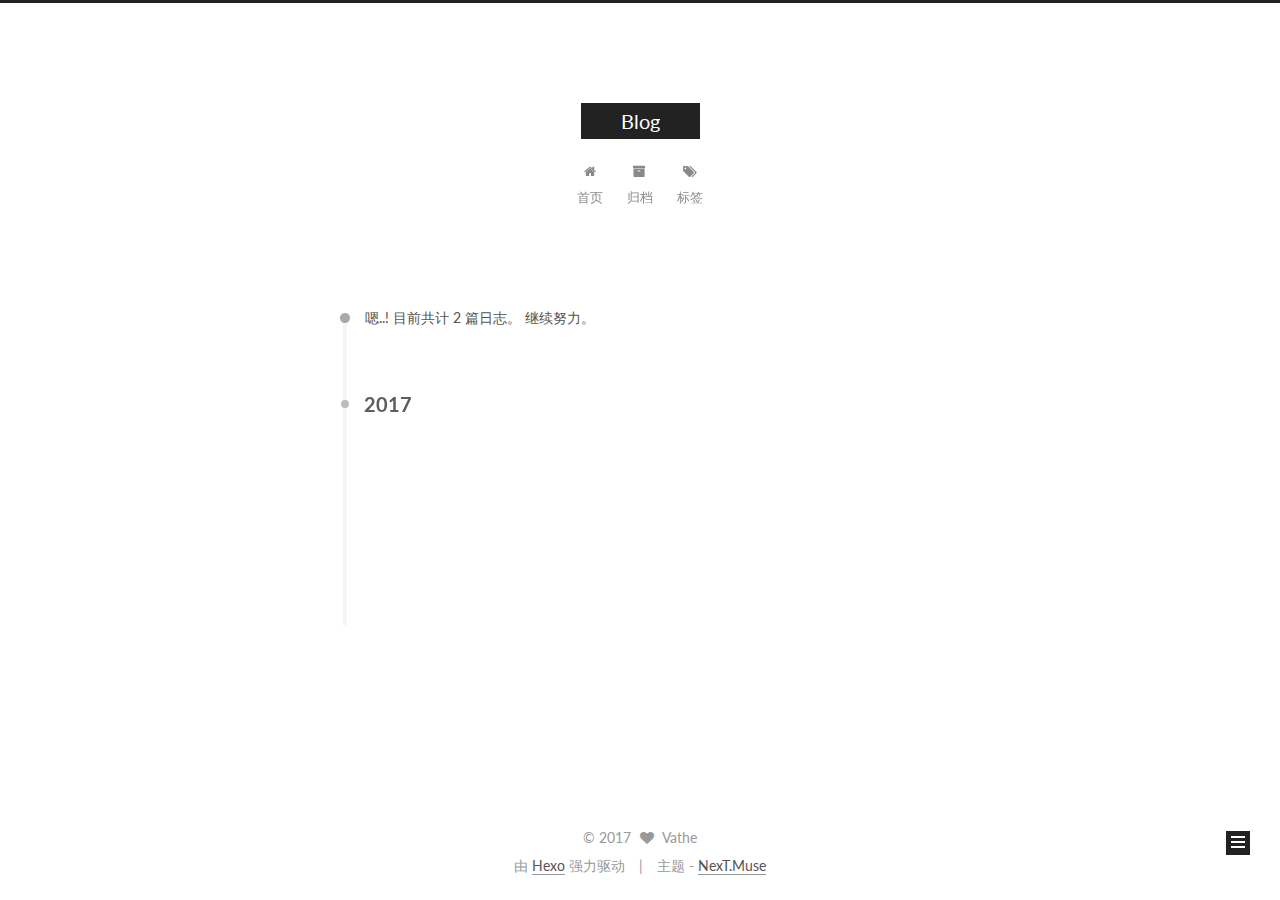
==== commit 1a2688cb: "Site updated: 2017-07-13 20:56:00" ====
--- a/archives/index.html
+++ b/archives/index.html
@@ -95,7 +95,7 @@
 
 <meta property="og:type" content="website">
 <meta property="og:title" content="Blog">
-<meta property="og:url" content="http://vathe.github.io/archives/index.html">
+<meta property="og:url" content="http://yoursite.com/archives/index.html">
 <meta property="og:site_name" content="Blog">
 <meta name="twitter:card" content="summary">
 <meta name="twitter:title" content="Blog">
@@ -126,7 +126,7 @@
 
 
 
-  <link rel="canonical" href="http://vathe.github.io/archives/"/>
+  <link rel="canonical" href="http://yoursite.com/archives/"/>
 
 
 
--- a/css/main.css
+++ b/css/main.css
@@ -1677,7 +1677,7 @@
   width: 4px;
   height: 4px;
   border-radius: 50%;
-  background: #28ad3c;
+  background: #ffffb1;
 }
 .links-of-blogroll {
   font-size: 13px;
